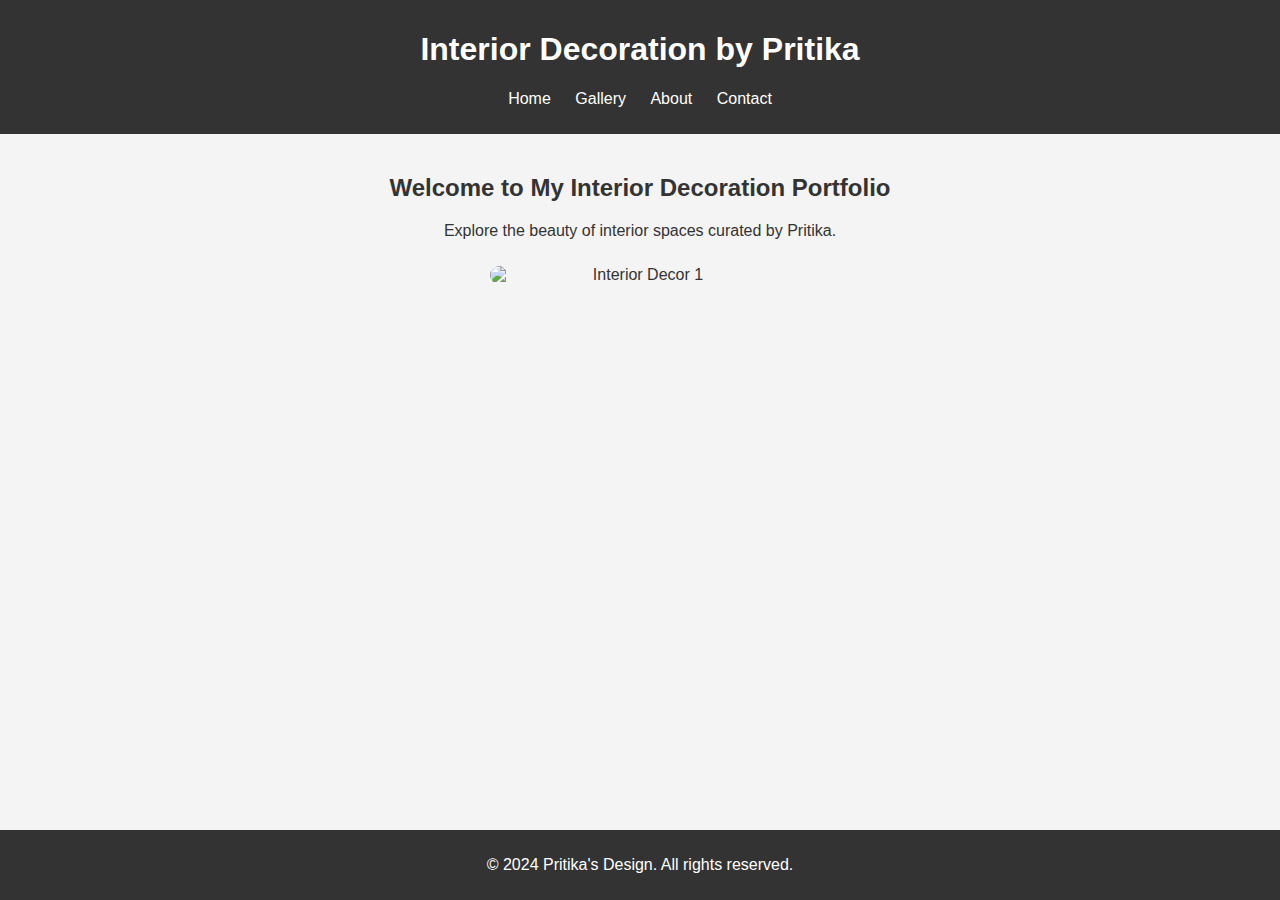
==== index.html @ e2f97b3d "adding images" ====
<!DOCTYPE html>
<html lang="en">
<head>
    <meta charset="UTF-8">
    <meta name="viewport" content="width=device-width, initial-scale=1.0">
    <title>Interior Decoration by Pritika's Design</title>
    <link rel="stylesheet" href="styles/style.css">
</head>
<body>
    <header>
        <h1>Interior Decoration by Pritika</h1>
        <nav>
            <ul>
                <li><a href="index.html">Home</a></li>
                <li><a href="gallery.html">Gallery</a></li>
                <li><a href="about.html">About</a></li>
                <li><a href="contact.html">Contact</a></li>
            </ul>
        </nav>
    </header>
    <main>
        <h2>Welcome to My Interior Decoration Portfolio</h2>
        <p>Explore the beauty of interior spaces curated by Pritika.</p>
        <div class="featured-images">
            <img src="images/index.jpg" alt="Interior Decor 1">
        </div>
    </main>
    <footer>
        <p>&copy; 2024 Pritika's Design. All rights reserved.</p>
    </footer>
</body>
</html>
---- styles/style.css ----
body {
    font-family: Arial, sans-serif;
    margin: 0;
    padding: 0;
    background-color: #f4f4f4;
    color: #333;
}

header {
    background-color: #333;
    color: white;
    padding: 10px 0;
    text-align: center;
}

nav ul {
    list-style: none;
    padding: 0;
}

nav ul li {
    display: inline;
    margin: 0 10px;
}

nav ul li a {
    color: white;
    text-decoration: none;
}

main {
    padding: 20px;
    text-align: center;
}

.gallery, .featured-images {
    display: flex;
    justify-content: center;
    flex-wrap: wrap;
}

.gallery img, .featured-images img {
    margin: 10px;
    width: 300px;
    height: auto;
    border-radius: 10px;
}

footer {
    background-color: #333;
    color: white;
    text-align: center;
    padding: 10px 0;
    position: fixed;
    width: 100%;
    bottom: 0;
}
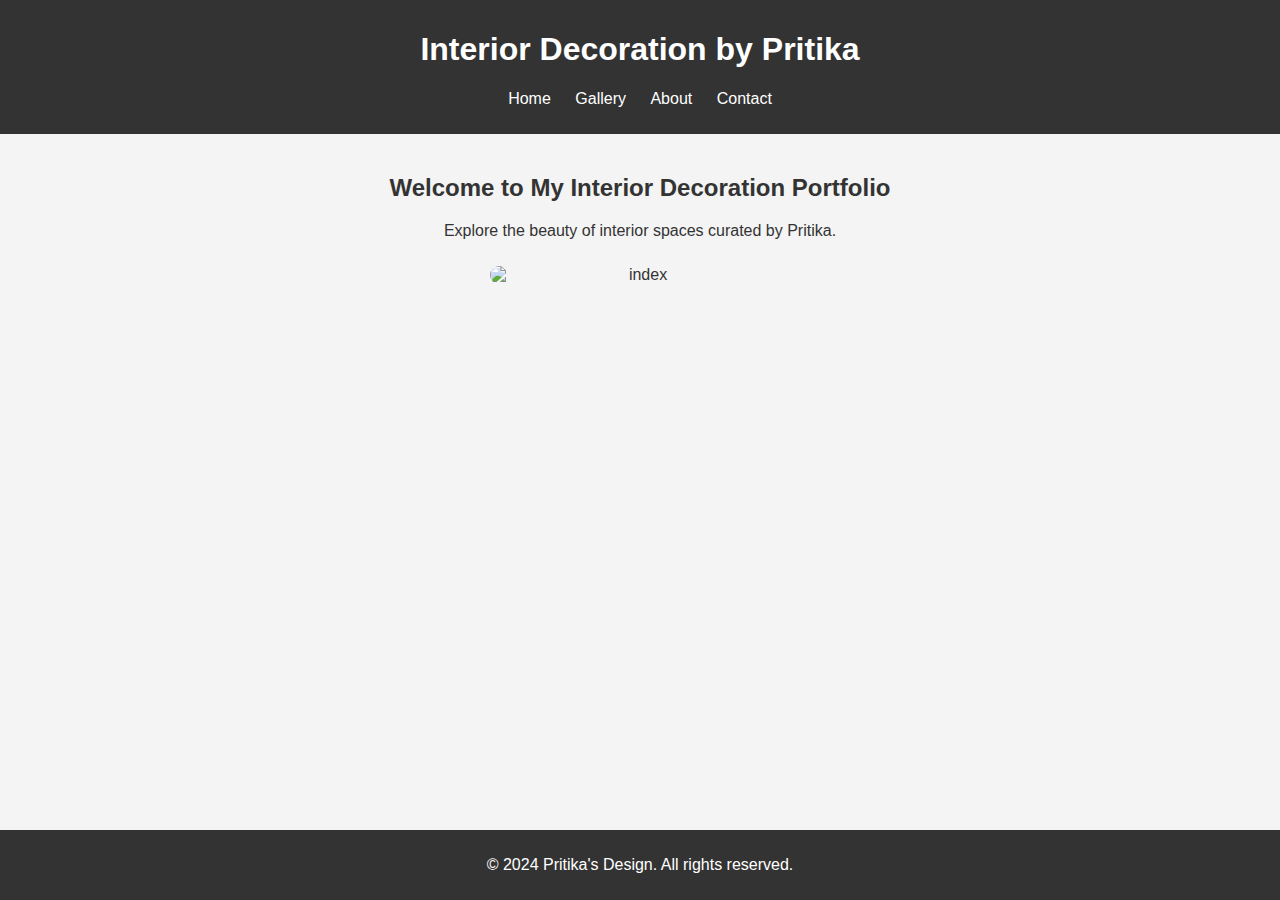
==== commit 89fbc165: "exp" ====
--- a/index.html
+++ b/index.html
@@ -22,7 +22,7 @@
         <h2>Welcome to My Interior Decoration Portfolio</h2>
         <p>Explore the beauty of interior spaces curated by Pritika.</p>
         <div class="featured-images">
-            <img src="images/index.jpg" alt="Interior Decor 1">
+            <img src="images/index.jpg" alt="index">
         </div>
     </main>
     <footer>
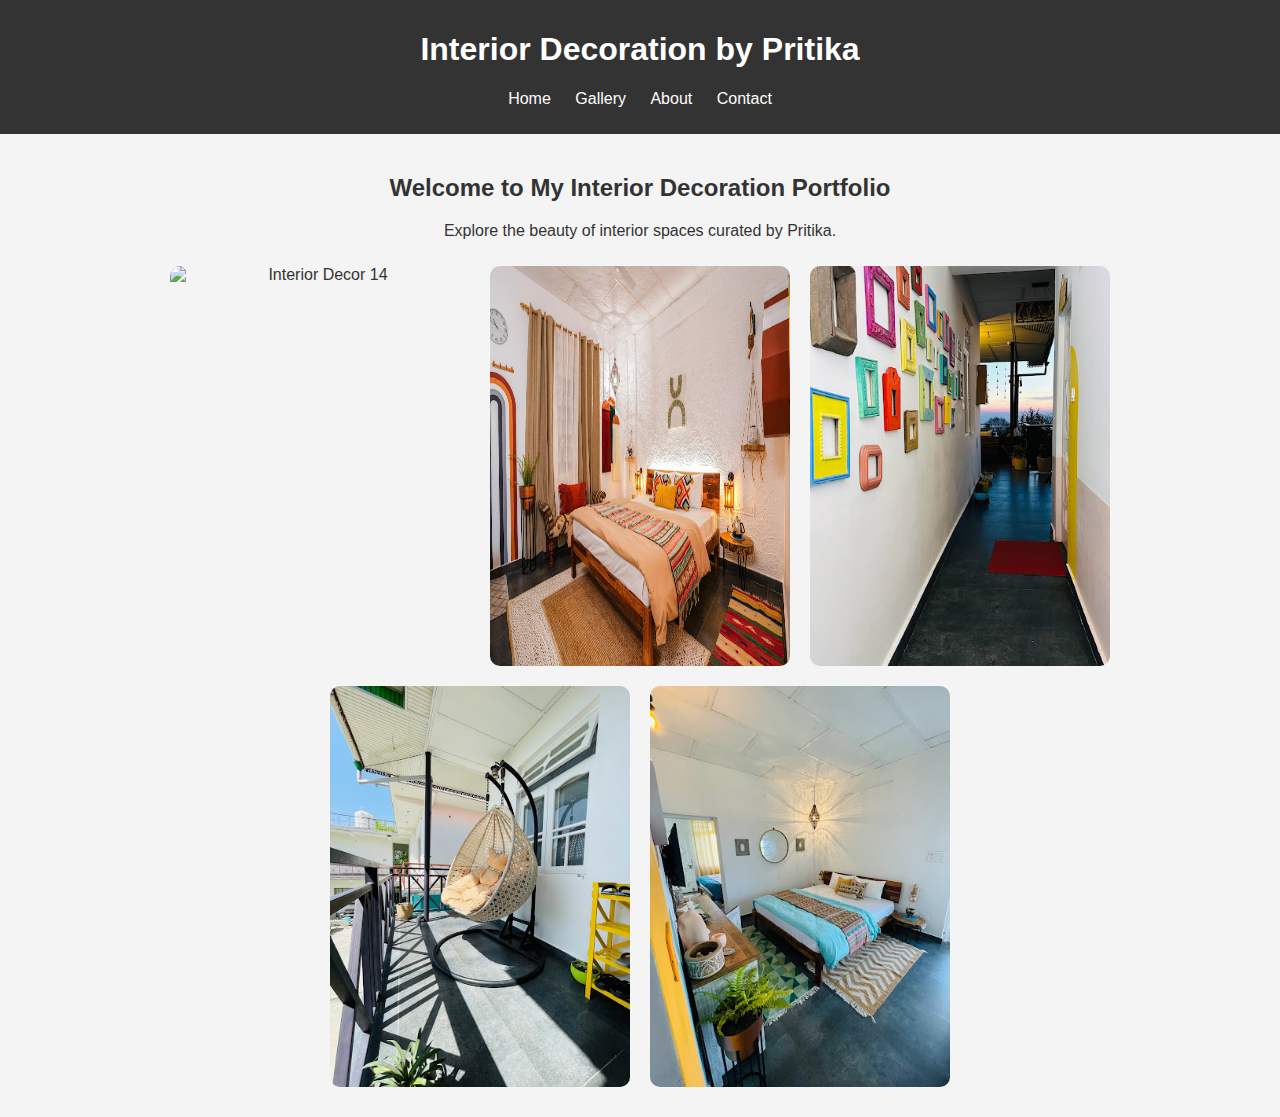
==== commit 625e41e3: "diss" ====
--- a/index.html
+++ b/index.html
@@ -22,7 +22,12 @@
         <h2>Welcome to My Interior Decoration Portfolio</h2>
         <p>Explore the beauty of interior spaces curated by Pritika.</p>
         <div class="featured-images">
-            <img src="images/index.jpg" alt="index">
+            <img src="images/decor14.jpg" alt="Interior Decor 14">
+            <img src="images/decor2.jpg" alt="Interior Decor 2">
+            <img src="images/decor3.jpg" alt="Interior Decor 3">
+            <img src="images/decor4.jpg" alt="Interior Decor 4">
+            <img src="images/decor5.jpg" alt="Interior Decor 5">
+            <img src="images/decor6.jpg" alt="Interior Decor 6>
         </div>
     </main>
     <footer>
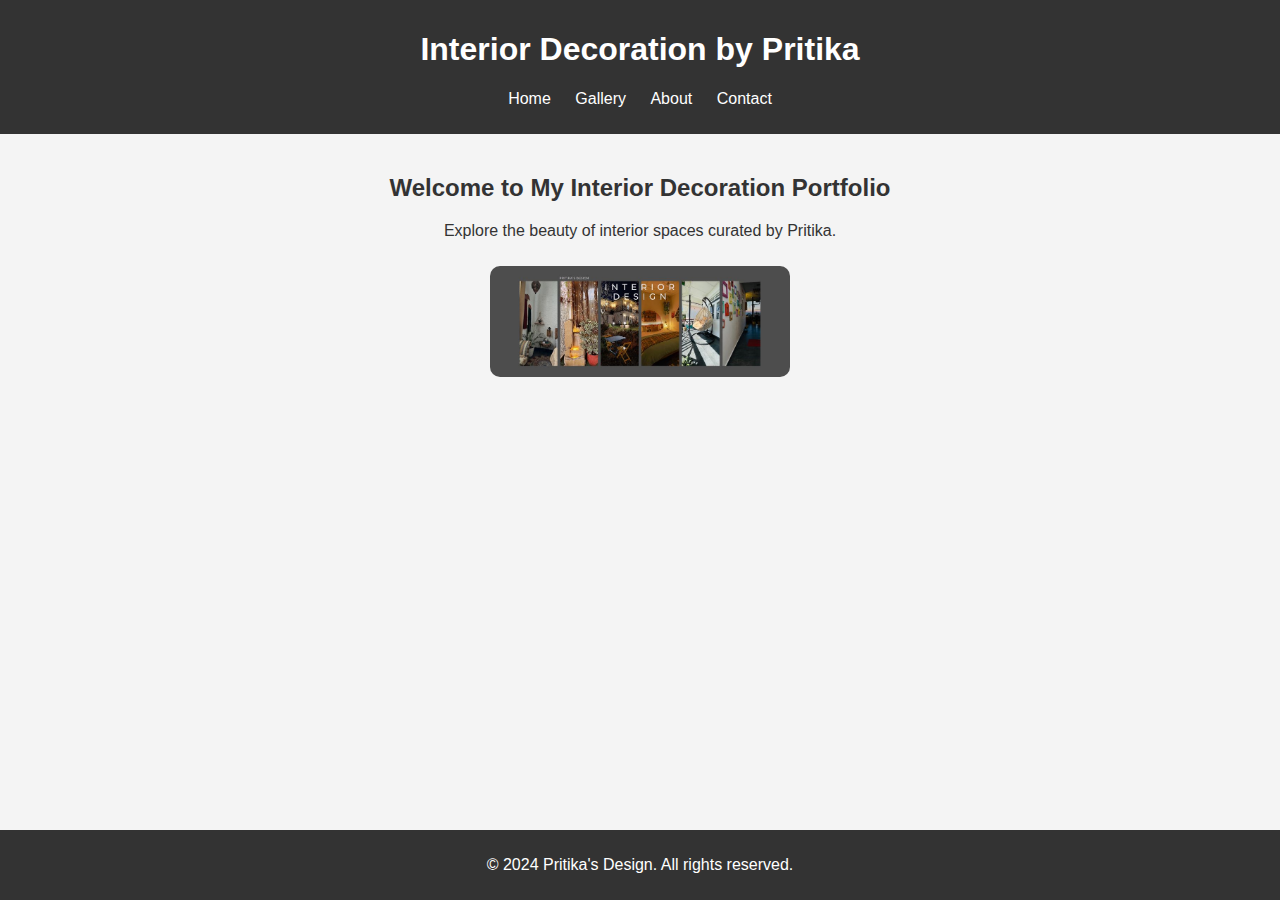
==== commit 828cf50d: "home pic" ====
--- a/index.html
+++ b/index.html
@@ -23,11 +23,6 @@
         <p>Explore the beauty of interior spaces curated by Pritika.</p>
         <div class="featured-images">
             <img src="images/decor14.jpg" alt="Interior Decor 14">
-            <img src="images/decor2.jpg" alt="Interior Decor 2">
-            <img src="images/decor3.jpg" alt="Interior Decor 3">
-            <img src="images/decor4.jpg" alt="Interior Decor 4">
-            <img src="images/decor5.jpg" alt="Interior Decor 5">
-            <img src="images/decor6.jpg" alt="Interior Decor 6>
         </div>
     </main>
     <footer>
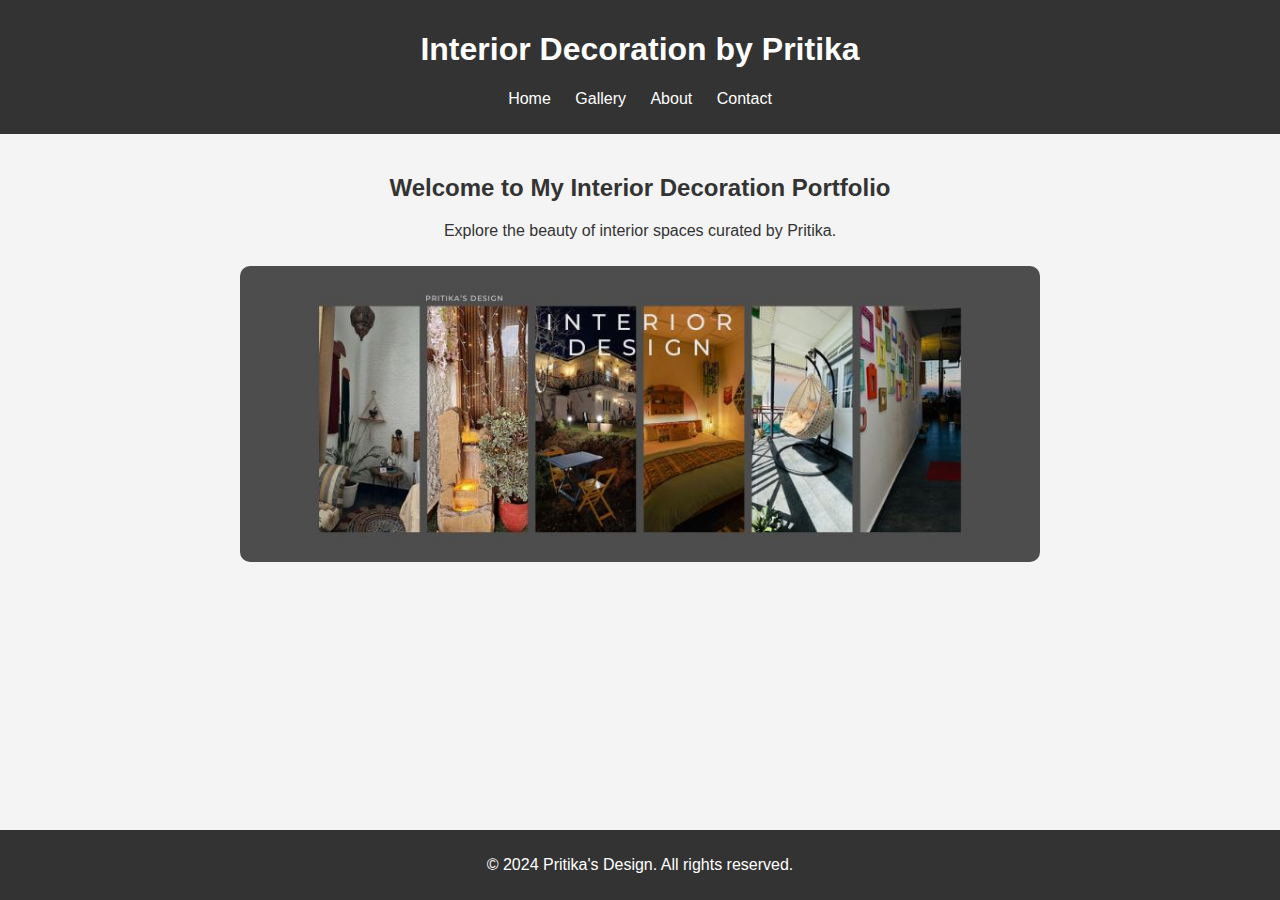
==== commit 61f02c55: "adding width to image" ====
--- a/index.html
+++ b/index.html
@@ -5,6 +5,13 @@
     <meta name="viewport" content="width=device-width, initial-scale=1.0">
     <title>Interior Decoration by Pritika's Design</title>
     <link rel="stylesheet" href="styles/style.css">
+    <style>
+        .featured-images img {
+            width: 100%; /* Full width of its container */
+            height: auto; /* Maintain aspect ratio */
+            max-width: 800px; /* Optional: Max width for the image */
+        }
+    </style>
 </head>
 <body>
     <header>
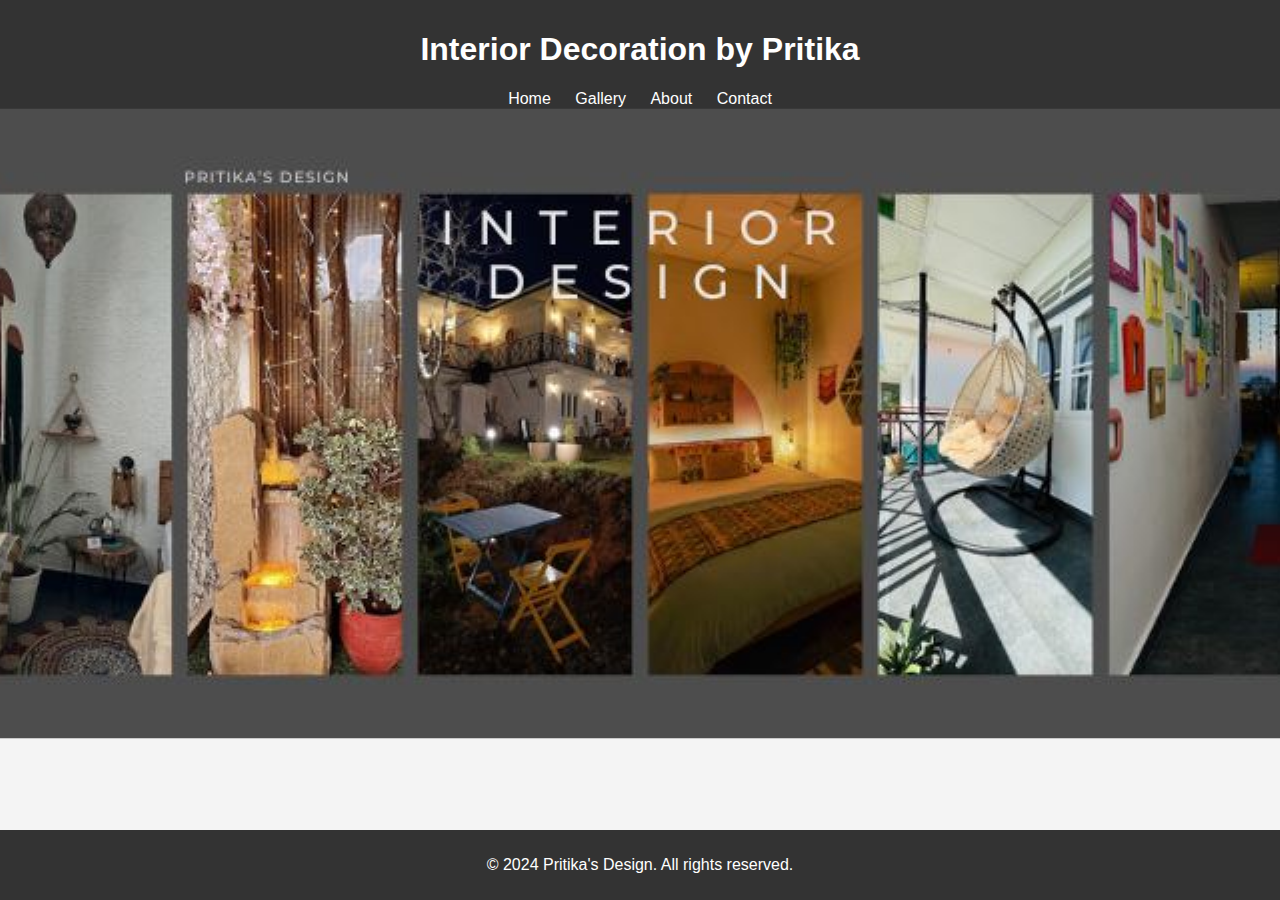
==== commit 2f3d66fb: "fixing size" ====
--- a/index.html
+++ b/index.html
@@ -7,9 +7,10 @@
     <link rel="stylesheet" href="styles/style.css">
     <style>
         .featured-images img {
-            width: 100%; /* Full width of its container */
-            height: auto; /* Maintain aspect ratio */
-            max-width: 800px; /* Optional: Max width for the image */
+            transform: scale(2);
+            transform-origin: center;
+            width: auto;
+            height: auto;
         }
     </style>
 </head>
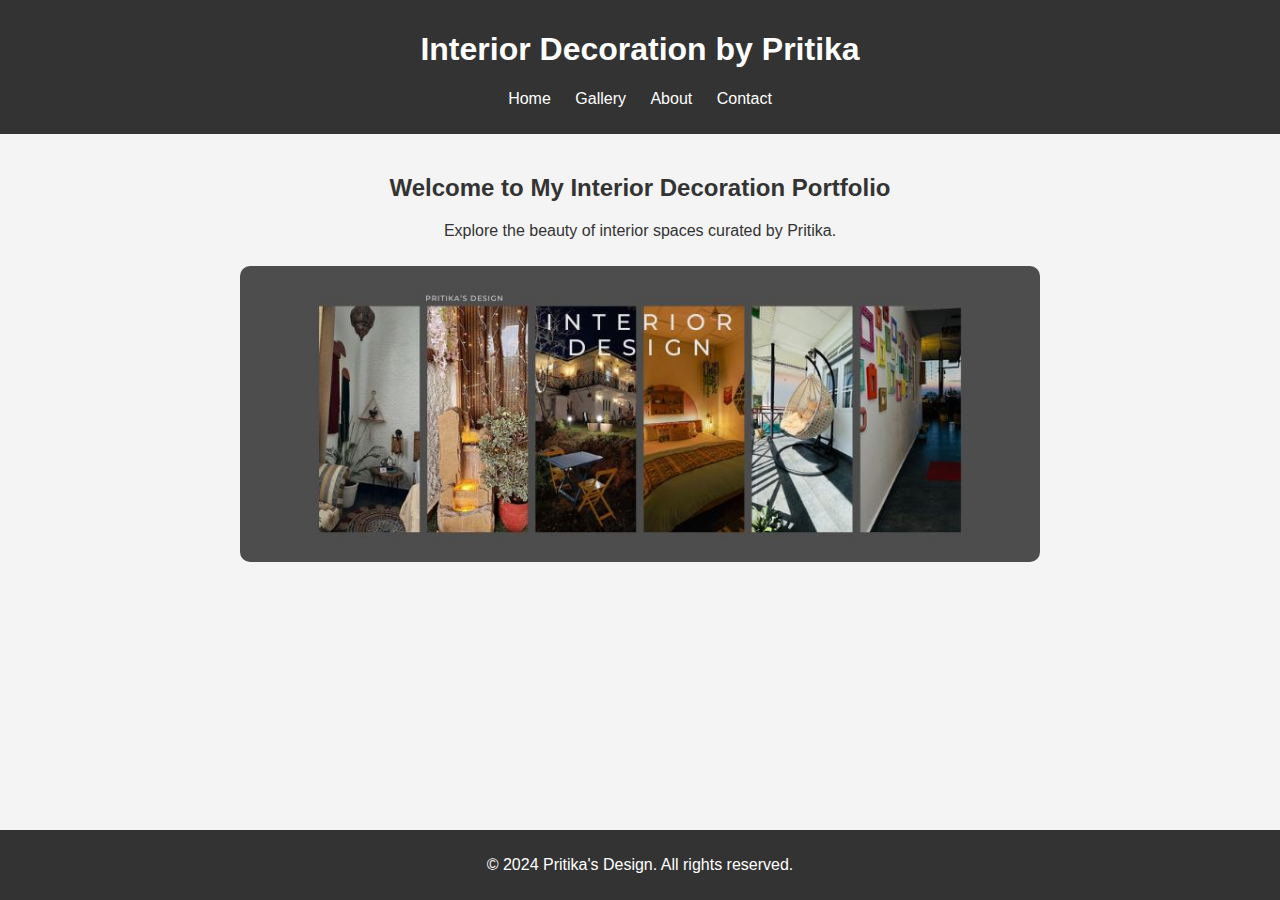
==== commit b08c9bbe: "d" ====
--- a/index.html
+++ b/index.html
@@ -7,10 +7,9 @@
     <link rel="stylesheet" href="styles/style.css">
     <style>
         .featured-images img {
-            transform: scale(2);
-            transform-origin: center;
-            width: auto;
-            height: auto;
+            width: 150%; /* Full width of its container */
+            height: auto; /* Maintain aspect ratio */
+            max-width: 800px; /* Optional: Max width for the image */
         }
     </style>
 </head>
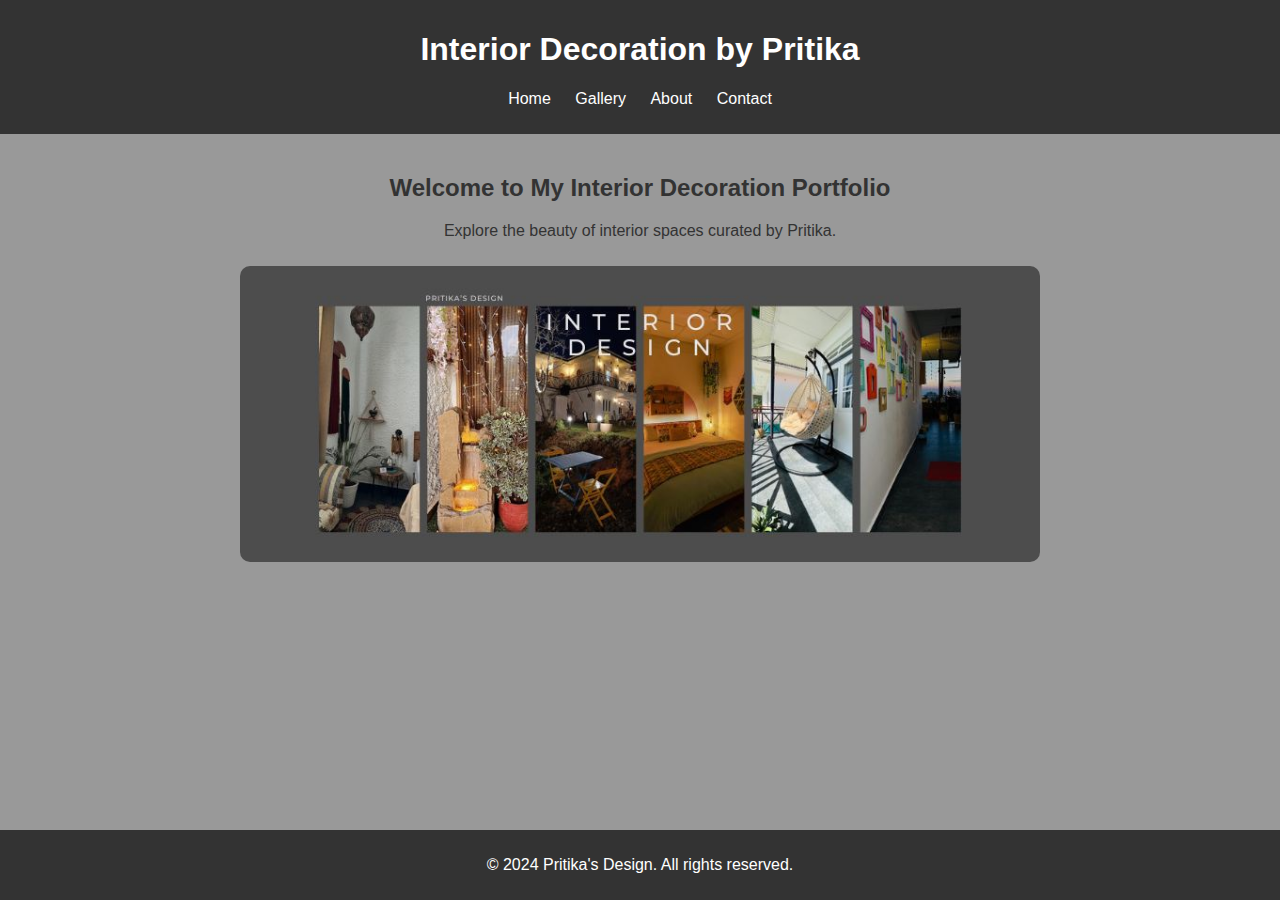
==== commit 40a8b83d: "home img alligned" ====
--- a/index.html
+++ b/index.html
@@ -7,7 +7,7 @@
     <link rel="stylesheet" href="styles/style.css">
     <style>
         .featured-images img {
-            width: 150%; /* Full width of its container */
+            width: 200%; /* Full width of its container */
             height: auto; /* Maintain aspect ratio */
             max-width: 800px; /* Optional: Max width for the image */
         }
--- a/styles/style.css
+++ b/styles/style.css
@@ -2,7 +2,7 @@
     font-family: Arial, sans-serif;
     margin: 0;
     padding: 0;
-    background-color: #f4f4f4;
+    background-color: #999;
     color: #333;
 }
 
@@ -42,7 +42,7 @@
 .gallery img, .featured-images img {
     margin: 10px;
     width: 300px;
-    height: auto;
+    height: 200px;
     border-radius: 10px;
 }
 
